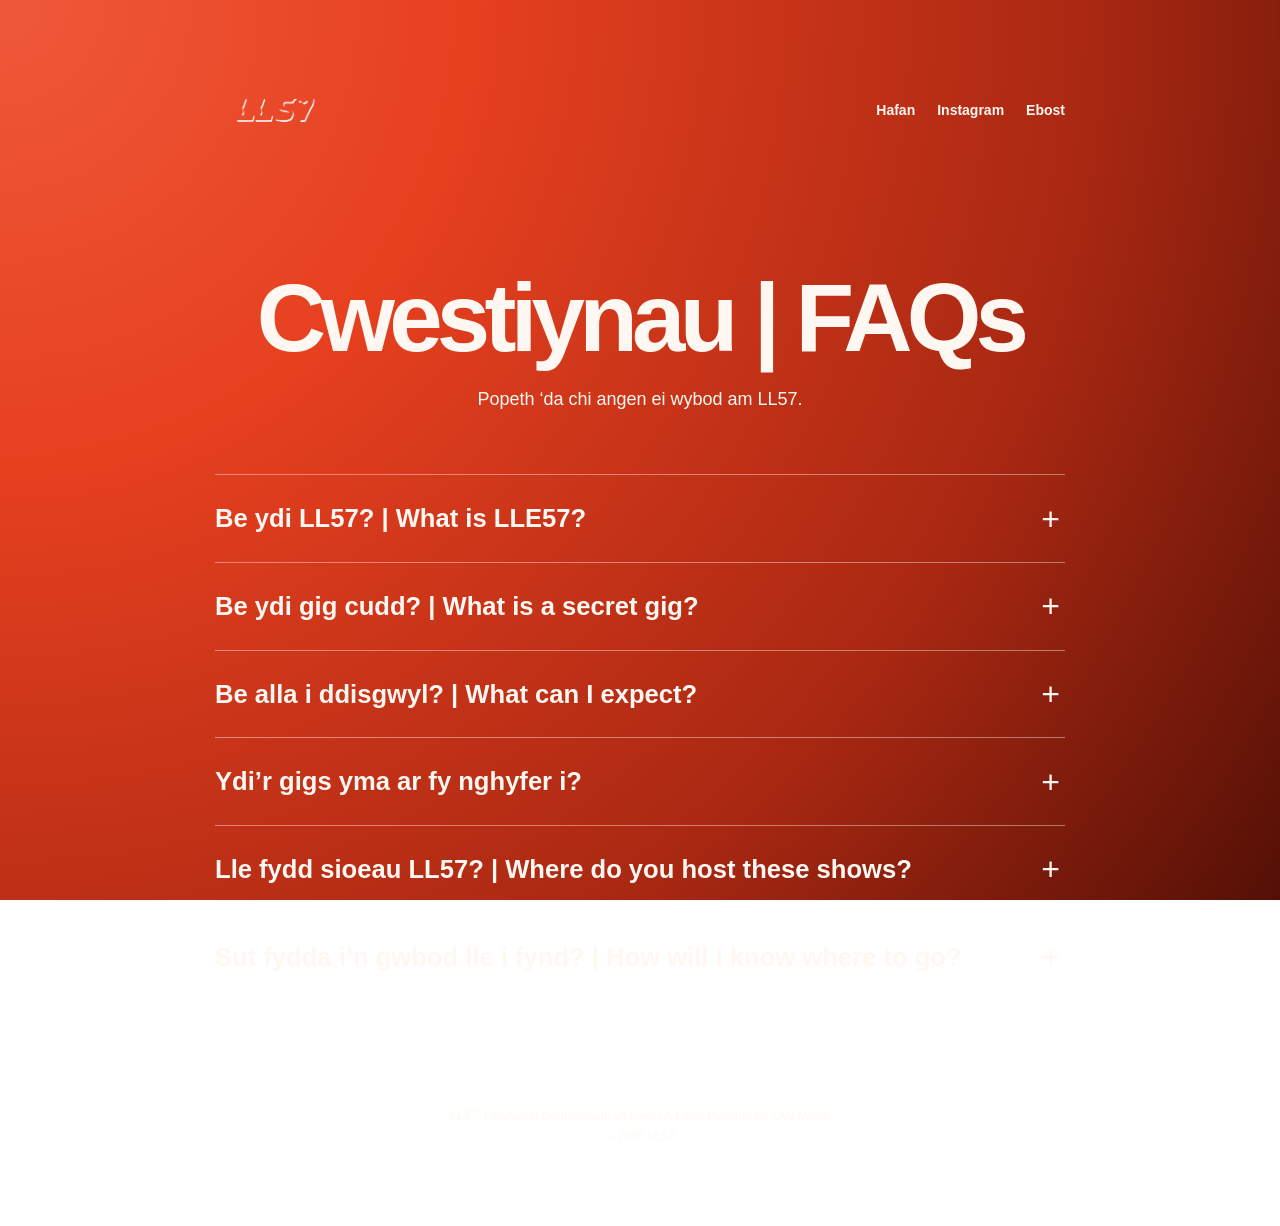
==== faqs.html @ 4fb90698 "Create faqs.html" ====
<!DOCTYPE html>
<html lang="cy">
<head>
  <meta charset="UTF-8" />
  <meta name="viewport" content="width=device-width, initial-scale=1.0" />

  <title>Cwestiynau | FAQs — LL57</title>

  <style>
    :root {
      --orange: #e6401f;
      --cream: #fff8f2;
      --dark: #171717;
    }

    * {
      box-sizing: border-box;
    }

    html {
      scroll-behavior: smooth;
    }

    body {
      margin: 0;
      min-height: 100vh;
      font-family: Arial, Helvetica, sans-serif;
      color: var(--cream);

      background:
        radial-gradient(
          circle at top left,
          #ef593a 0%,
          #e6401f 30%,
          #a92812 70%,
          #541006 100%
        );

      background-attachment: fixed;
    }

    .page {
      width: min(100% - 40px, 850px);
      margin: 0 auto;
      padding: 35px 0 80px;
    }

    /* HEADER */

    header {
      display: flex;
      justify-content: space-between;
      align-items: center;
      gap: 30px;
      margin-bottom: 90px;
    }

    .logo img {
      width: 120px;
      height: auto;
      display: block;
    }

    nav {
  margin-left: auto;
  display: flex;
  gap: 22px;
  align-items: center;
  flex-wrap: wrap;
  justify-content: flex-end;
}

    nav a {
      color: var(--cream);
      text-decoration: none;
      font-size: 14px;
      font-weight: bold;
    }

    nav a:hover {
      text-decoration: underline;
    }

    .language-divider {
  width: 40px;
  height: 1px;
  background: rgba(255, 255, 255, 0.5);
  margin: 25px 0;
}

    /* TITLE */

    .intro {
      text-align: center;
      margin-bottom: 60px;
    }

    h1 {
      margin: 0;
      font-size: clamp(3rem, 8vw, 6rem);
      line-height: 0.9;
      letter-spacing: -0.06em;
    }

    .intro p {
      margin: 24px auto 0;
      max-width: 600px;
      font-size: 18px;
      line-height: 1.6;
    }

    /* FAQs */

    .faq-list {
      border-top: 1px solid rgba(255, 255, 255, 0.4);
    }

    details {
      border-bottom: 1px solid rgba(255, 255, 255, 0.4);
    }

    summary {
      position: relative;
      padding: 28px 50px 28px 0;
      cursor: pointer;
      list-style: none;

      font-size: clamp(1.25rem, 3vw, 1.6rem);
      line-height: 1.2;
      font-weight: bold;
    }

    summary::-webkit-details-marker {
      display: none;
    }

    summary::after {
      content: "+";
      position: absolute;
      right: 5px;
      top: 50%;
      transform: translateY(-50%);
      font-size: 32px;
      font-weight: normal;
    }

    details[open] summary::after {
      content: "−";
    }

    .answer {
      padding: 0 50px 30px 0;
      max-width: 720px;
      font-size: 17px;
      line-height: 1.65;
    }

    .answer p {
      margin: 0 0 18px;
    }

    .answer p:last-child {
      margin-bottom: 0;
    }

    .answer a {
      color: var(--cream);
      font-weight: bold;
      text-decoration: underline;
      text-underline-offset: 3px;
    }

    .small-note {
      font-size: 14px;
      opacity: 0.85;
    }

    /* FOOTER */

    footer {
      margin-top: 80px;
      padding-top: 25px;
      border-top: 1px solid rgba(255, 255, 255, 0.3);
      text-align: center;
      font-size: 12px;
      line-height: 1.6;
      opacity: 0.85;
    }

    /* MOBILE */

    @media (max-width: 600px) {
      .page {
        width: min(100% - 30px, 850px);
        padding-top: 25px;
      }

      header {
        align-items: flex-start;
        margin-bottom: 65px;
      }

      .logo img {
        width: 95px;
      }

      nav {
        gap: 12px 18px;
      }

      nav a {
        font-size: 12px;
      }

      .intro {
        margin-bottom: 45px;
      }

      .answer {
        padding-right: 15px;
      }
    }
  </style>
</head>

<body>

  <div class="page">

    <header>

      <a class="logo" href="index.html">
        <img src="LL57gwyn.png" alt="LL57">
      </a>

      <nav>
        <a href="index.html">Hafan</a>

        <a
          href="https://www.instagram.com/_ll57_/"
          target="_blank"
          rel="noopener noreferrer"
        >
          Instagram
        </a>

        <a href="mailto:ll57bangor@gmail.com">
          Ebost
        </a>
      </nav>

    </header>


    <main>

      <section class="intro">

        <h1>Cwestiynau | FAQs </h1>

        <p>
          Popeth ‘da chi angen ei wybod am LL57.
        </p>

      </section>


      <section class="faq-list">


        <details>

          <summary>Be ydi LL57? | What is LLE57? </summary>

          <div class="answer">

            <p>
              Cyfres newydd o gigs cudd, wedi’i threfnu gan hyrwyddwyr
              lleol, LL57, yn ardal côd post LL57 (yn amlwg).
            </p>

            <div class="language-divider"></div>
            
            <p>
              A new series by promoters LL57, presenting “secret gigs” somewhere in the postcode LL57 (obviously!)
            </p>

          </div>

        </details>


        <details>

          <summary>Be ydi gig cudd? | What is a secret gig?</summary>

          <div class="answer">

            <p>
              Gig gyda lleoliad cyfrinachol.*
            </p>

            <p>
              Bydd ein gigs yn cael eu cyhoeddi gyda dyddiad,
              artistiaid ac amser yn unig, a chaiff yr union leoliad
              ei ddatgelu yn nes at y gig.
            </p>

            <p class="small-note">
              *Bydd ardal gyffredinol y gig yn cael ei datgelu gyda’r
              cyhoeddiad er mwyn gwneud cynlluniau teithio’n haws
              (gan bod Uber heb gyrraedd LL57 eto!).
            </p>

            <div class="language-divider"></div>

            <p>
             Gigs where the location is secret*
            </p>

            <p>
              Our gigs will be announced with the date, time and artists only, the exact location will be disclosed later on.
            </p>

            <p class="small-note">
              *The general area of the event will be given alongside the announcement, to make travel plans easier (until Ubers arrive at LL57!).
            </p>

          </div>

        </details>


        <details>

          <summary>Be alla i ddisgwyl? | What can I expect?</summary>

          <div class="answer">

            <p>
              Bydd pob gig yn unigryw, mewn lleoliadau annisgwyl - ella bydd rhai yn gyfarwydd i chi, ond ddim o reidrwydd fel lleoliad cerddoriaeth.

            <div class="language-divider"></div>

            <p>
              Every gig will be unique, in unexpected locations - some will be familiar to you, but not as gig venues.
            </p>

          </div>

        </details>


        <details>

          <summary>Ydi’r gigs yma ar fy nghyfer i?</summary>

          <div class="answer">

            <p>
              Ma croeso i bawb yng gigs LL57.
            </p>

            <p>
              Os ‘da chi’n ffans o gerddoriaeth, perfformiadau intimate,
              a chyfle i gael gwrando’n iawn, dyma’r digwyddiad i chi.
            </p>

            <div class="language-divider"></div>

            <p>
              Everyone is welcomed at a LLE57 gig.
            </p>

            <p>
              If you’re a fan of music, intimate performances, a chance to properly listen, this is the event for you.
            </p>

          </div>

        </details>


        <details>

          <summary>Lle fydd sioeau LL57? | Where do you host these shows?</summary>

          <div class="answer">

            <p>
              Yn dechnegol, gall unrhyw le yn yr ardal fod yn lleoliad
              i un o’n gigs. Hen adeiladau, cestyll, lan môr, neu hyd yn
              oed ardd gefn.
            </p>

            <p>
              Rhywle diddorol ‘di dod i’r meddwl fysa’n dda ar gyfer gig?
              Gadwch ni wybod —
              <a href="mailto:ll57bangor@gmail.com">
                ebostiwch ni ar ll57bangor@gmail.com
              </a>.
            </p>

            <div class="language-divider"></div>

            <p>
              Technically, anywhere in the area could be a location for one of our gigs. Castles, chapels, the beach, even a back garden.
            </p>

            <p>
              Anywhere interesting pop into your mind? Let us know, we might hold an event there -
              <a href="mailto:ll57bangor@gmail.com">
                email us at ll57bangor@gmail.com
              </a>.
            </p>

          </div>

        </details>


        <details>

          <summary>Sut fydda i’n gwbod lle i fynd? | How will I know where to go?</summary>

          <div class="answer">

            <p>
              Ar ôl prynu tocyn, bydd ebost yn eich cyrraedd yn
              datgelu’r lleoliad rai dyddiau cyn y digwyddiad.
            </p>

            <p>
              Wrth reswm, os oes unrhyw gwestiynau hygyrchedd neu
              gynlluniau teithio’n dibynnu ar leoliad y digwyddiad,
              mae croeso i chi ein
              <a href="mailto:ll57bangor@gmail.com">ebostio unrhyw bryd</a>
              — ‘da ni’n trystio chi i gadw’r gyfrinach.
            </p>

            <div class="language-divider"></div>

            <p>
              After buying a ticket, you will receive an email disclosing the location a few days in advance. 
            </p>

            <p>
               If you have any accessibility questions or concerns, or travel plans
  that depend on the location, you're welcome to
              <a href="mailto:ll57bangor@gmail.com">email us</a>
              and ask for more info - we trust you to keep the secret.
            </p>

          </div>

        </details>


      </section>

    </main>


    <footer>
      LL57: Llwyfannu Cerddoriaeth yn Lleol |
      A Local Platform for Live Music
      <br>
      © <span id="year"></span> LL57
    </footer>

  </div>


  <script>
    document.querySelector("#year").textContent =
      new Date().getFullYear();
  </script>

</body>
</html>
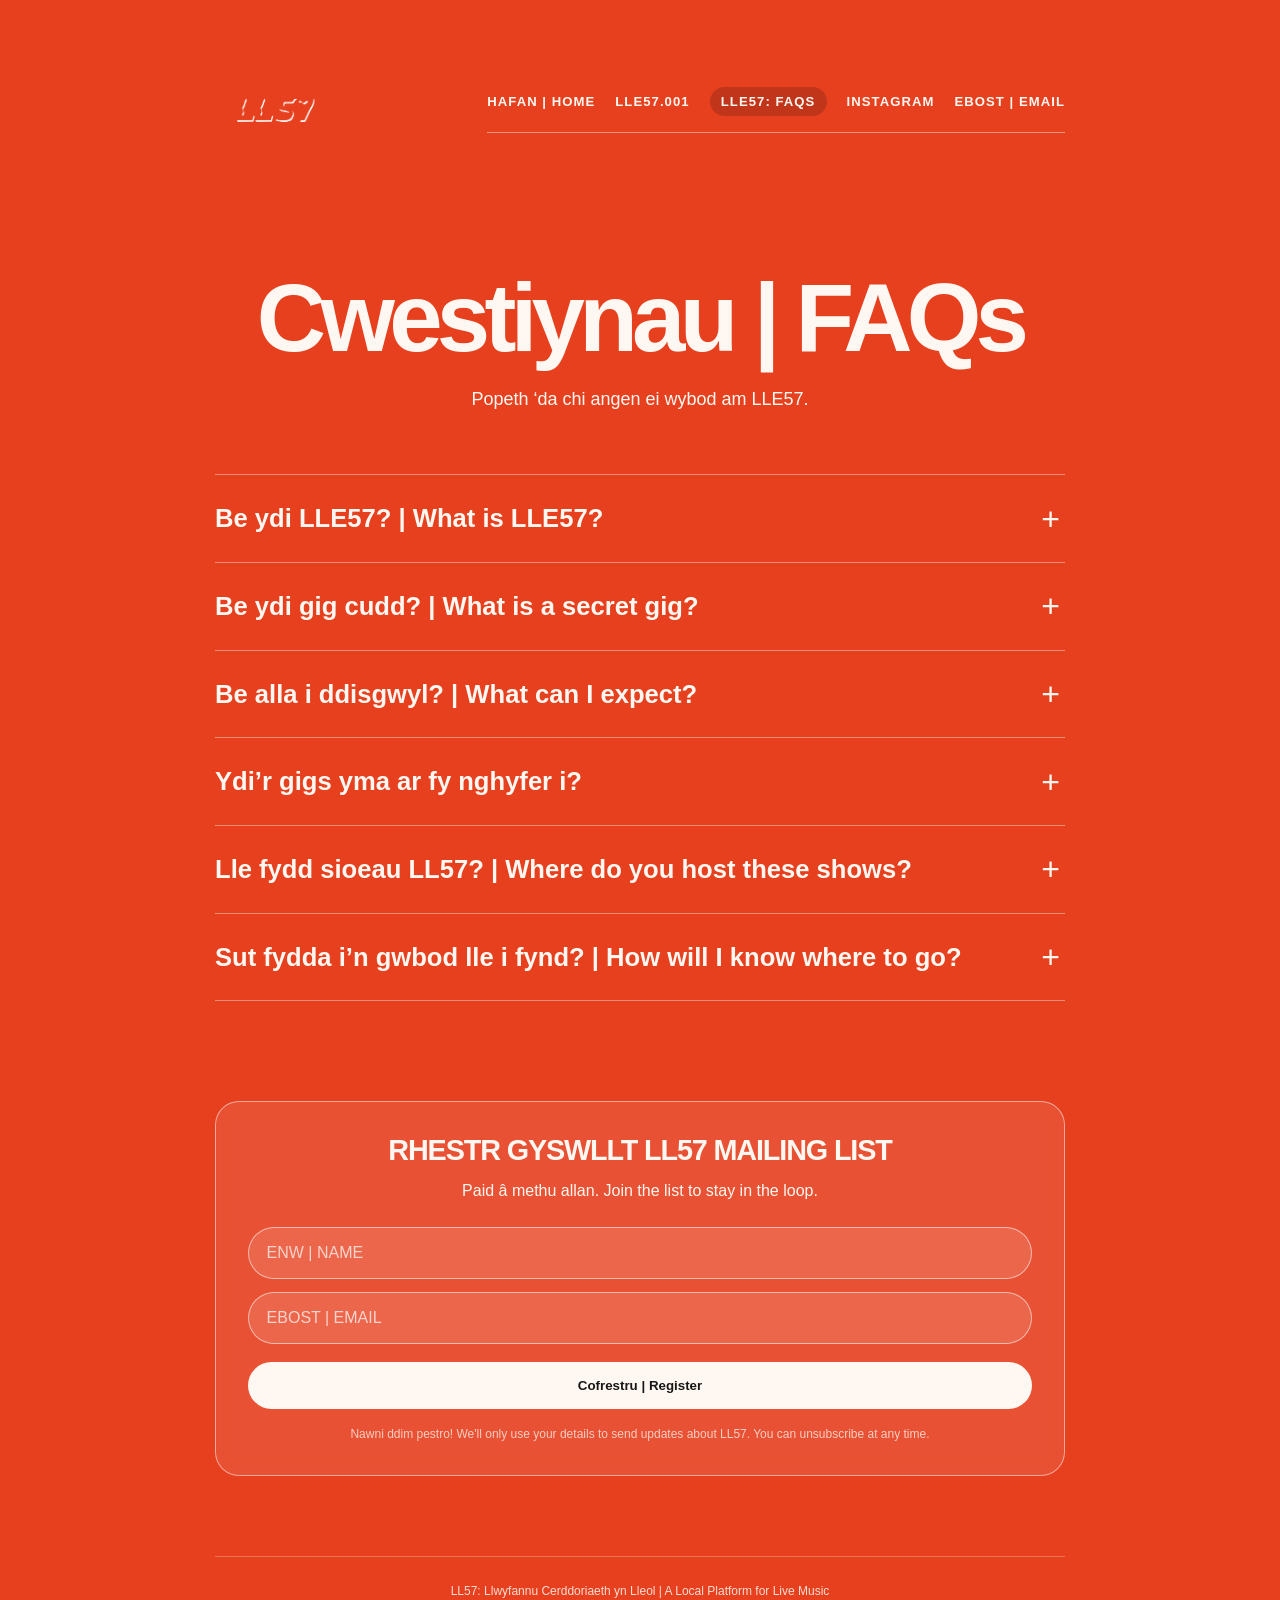
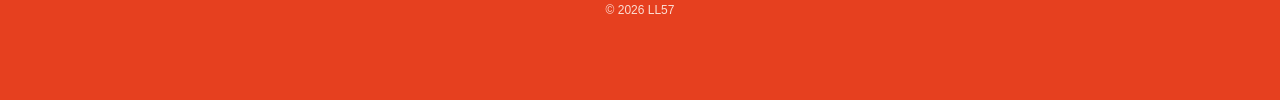
==== commit b29c9836: "Update faqs.html" ====
--- a/faqs.html
+++ b/faqs.html
@@ -22,22 +22,13 @@
     }
 
     body {
-      margin: 0;
-      min-height: 100vh;
-      font-family: Arial, Helvetica, sans-serif;
-      color: var(--cream);
-
-      background:
-        radial-gradient(
-          circle at top left,
-          #ef593a 0%,
-          #e6401f 30%,
-          #a92812 70%,
-          #541006 100%
-        );
-
-      background-attachment: fixed;
-    }
+  margin: 0;
+  min-height: 100vh;
+  font-family: "Helvetica Neue", Helvetica, Arial, sans-serif;
+  color: var(--cream);
+  background: var(--orange);
+  background-attachment: fixed;
+}
 
     .page {
       width: min(100% - 40px, 850px);
@@ -64,22 +55,39 @@
     nav {
   margin-left: auto;
   display: flex;
-  gap: 22px;
   align-items: center;
+  justify-content: flex-end;
   flex-wrap: wrap;
-  justify-content: flex-end;
-}
-
-    nav a {
-      color: var(--cream);
-      text-decoration: none;
-      font-size: 14px;
-      font-weight: bold;
-    }
-
-    nav a:hover {
-      text-decoration: underline;
-    }
+  gap: 1.25rem;
+
+  padding-bottom: 1rem;
+  border-bottom: 1px solid rgba(255, 255, 255, 0.45);
+
+  font-size: 0.82rem;
+  font-weight: 700;
+  letter-spacing: 0.08em;
+  text-transform: uppercase;
+}
+
+nav a {
+  color: var(--cream);
+  text-decoration: none;
+}
+
+nav a:hover {
+  text-decoration: underline;
+  text-underline-offset: 0.3rem;
+}
+
+nav a.active {
+  background: rgba(0, 0, 0, 0.16);
+  padding: 0.45rem 0.7rem;
+  border-radius: 999px;
+}
+
+nav a.active:hover {
+  text-decoration: none;
+}
 
     .language-divider {
   width: 40px;
@@ -220,6 +228,99 @@
         padding-right: 15px;
       }
     }
+
+    /* MAILING LIST */
+
+.mailing-section {
+  width: min(100%, 850px);
+  margin: 100px auto 0;
+  text-align: center;
+}
+
+.mailing-section > h2 {
+  margin: 0 0 2rem;
+  font-size: clamp(3rem, 7vw, 5rem);
+  line-height: 0.9;
+  letter-spacing: -0.06em;
+  text-transform: uppercase;
+}
+
+.signup {
+  padding: 2rem;
+  border: 1px solid rgba(255, 255, 255, 0.5);
+  border-radius: 1.5rem;
+  background: rgba(255, 255, 255, 0.09);
+  backdrop-filter: blur(8px);
+}
+
+.signup h3 {
+  margin: 0 0 0.75rem;
+  font-size: 1.8rem;
+  letter-spacing: -0.04em;
+}
+
+.signup p {
+  margin: 0 0 1.5rem;
+  line-height: 1.5;
+}
+
+.form-group {
+  margin-bottom: 0.8rem;
+}
+
+label {
+  position: absolute;
+  width: 1px;
+  height: 1px;
+  overflow: hidden;
+  clip: rect(0, 0, 0, 0);
+}
+
+input {
+  width: 100%;
+  padding: 1rem 1.1rem;
+  border: 1px solid rgba(255, 255, 255, 0.55);
+  border-radius: 999px;
+  outline: none;
+  background: rgba(255, 255, 255, 0.12);
+  color: white;
+  font: inherit;
+}
+
+input::placeholder {
+  color: rgba(255, 255, 255, 0.72);
+}
+
+input:focus {
+  border-color: white;
+  background: rgba(255, 255, 255, 0.18);
+}
+
+.submit-button {
+  width: 100%;
+  margin-top: 0.3rem;
+  padding: 1rem 1.25rem;
+  border: 0;
+  border-radius: 999px;
+  background: var(--cream);
+  color: var(--dark);
+  font-weight: 800;
+  cursor: pointer;
+  transition: transform 0.2s ease, background 0.2s ease;
+}
+
+.submit-button:hover {
+  transform: translateY(-2px);
+  background: white;
+}
+
+.privacy-note {
+  margin-top: 1rem !important;
+  margin-bottom: 0 !important;
+  font-size: 0.75rem;
+  opacity: 0.75;
+}
+
   </style>
 </head>
 
@@ -234,7 +335,15 @@
       </a>
 
       <nav>
-        <a href="index.html">Hafan</a>
+        <a href="index.html">HAFAN | HOME</a>
+
+        <a href="gig-001.html">
+    LLE57.001
+  </a>
+
+        <a class="active" href="faqs.html">
+    LLE57: FAQs
+  </a>
 
         <a
           href="https://www.instagram.com/_ll57_/"
@@ -245,7 +354,7 @@
         </a>
 
         <a href="mailto:ll57bangor@gmail.com">
-          Ebost
+          EBOST | EMAIL
         </a>
       </nav>
 
@@ -259,7 +368,7 @@
         <h1>Cwestiynau | FAQs </h1>
 
         <p>
-          Popeth ‘da chi angen ei wybod am LL57.
+          Popeth ‘da chi angen ei wybod am LLE57.
         </p>
 
       </section>
@@ -270,7 +379,7 @@
 
         <details>
 
-          <summary>Be ydi LL57? | What is LLE57? </summary>
+          <summary>Be ydi LLE57? | What is LLE57? </summary>
 
           <div class="answer">
 
@@ -460,6 +569,58 @@
 
     </main>
 
+    <section class="mailing-section">
+
+  <form
+    class="signup"
+    action="https://formspree.io/f/xaqrrwzo"
+    method="POST"
+  >
+
+    <h3>RHESTR GYSWLLT LL57 MAILING LIST</h3>
+
+    <p>
+      Paid â methu allan. Join the list to stay in the loop.
+    </p>
+
+    <div class="form-group">
+      <label for="name">ENW | NAME</label>
+
+      <input
+        id="name"
+        name="name"
+        type="text"
+        placeholder="ENW | NAME"
+        autocomplete="name"
+        required
+      />
+    </div>
+
+    <div class="form-group">
+      <label for="email">EBOST | EMAIL</label>
+
+      <input
+        id="email"
+        name="email"
+        type="email"
+        placeholder="EBOST | EMAIL"
+        autocomplete="email"
+        required
+      />
+    </div>
+
+    <button class="submit-button" type="submit">
+      Cofrestru | Register
+    </button>
+
+    <p class="privacy-note">
+      Nawni ddim pestro! We'll only use your details to send
+      updates about LL57. You can unsubscribe at any time.
+    </p>
+
+  </form>
+
+</section>
 
     <footer>
       LL57: Llwyfannu Cerddoriaeth yn Lleol |
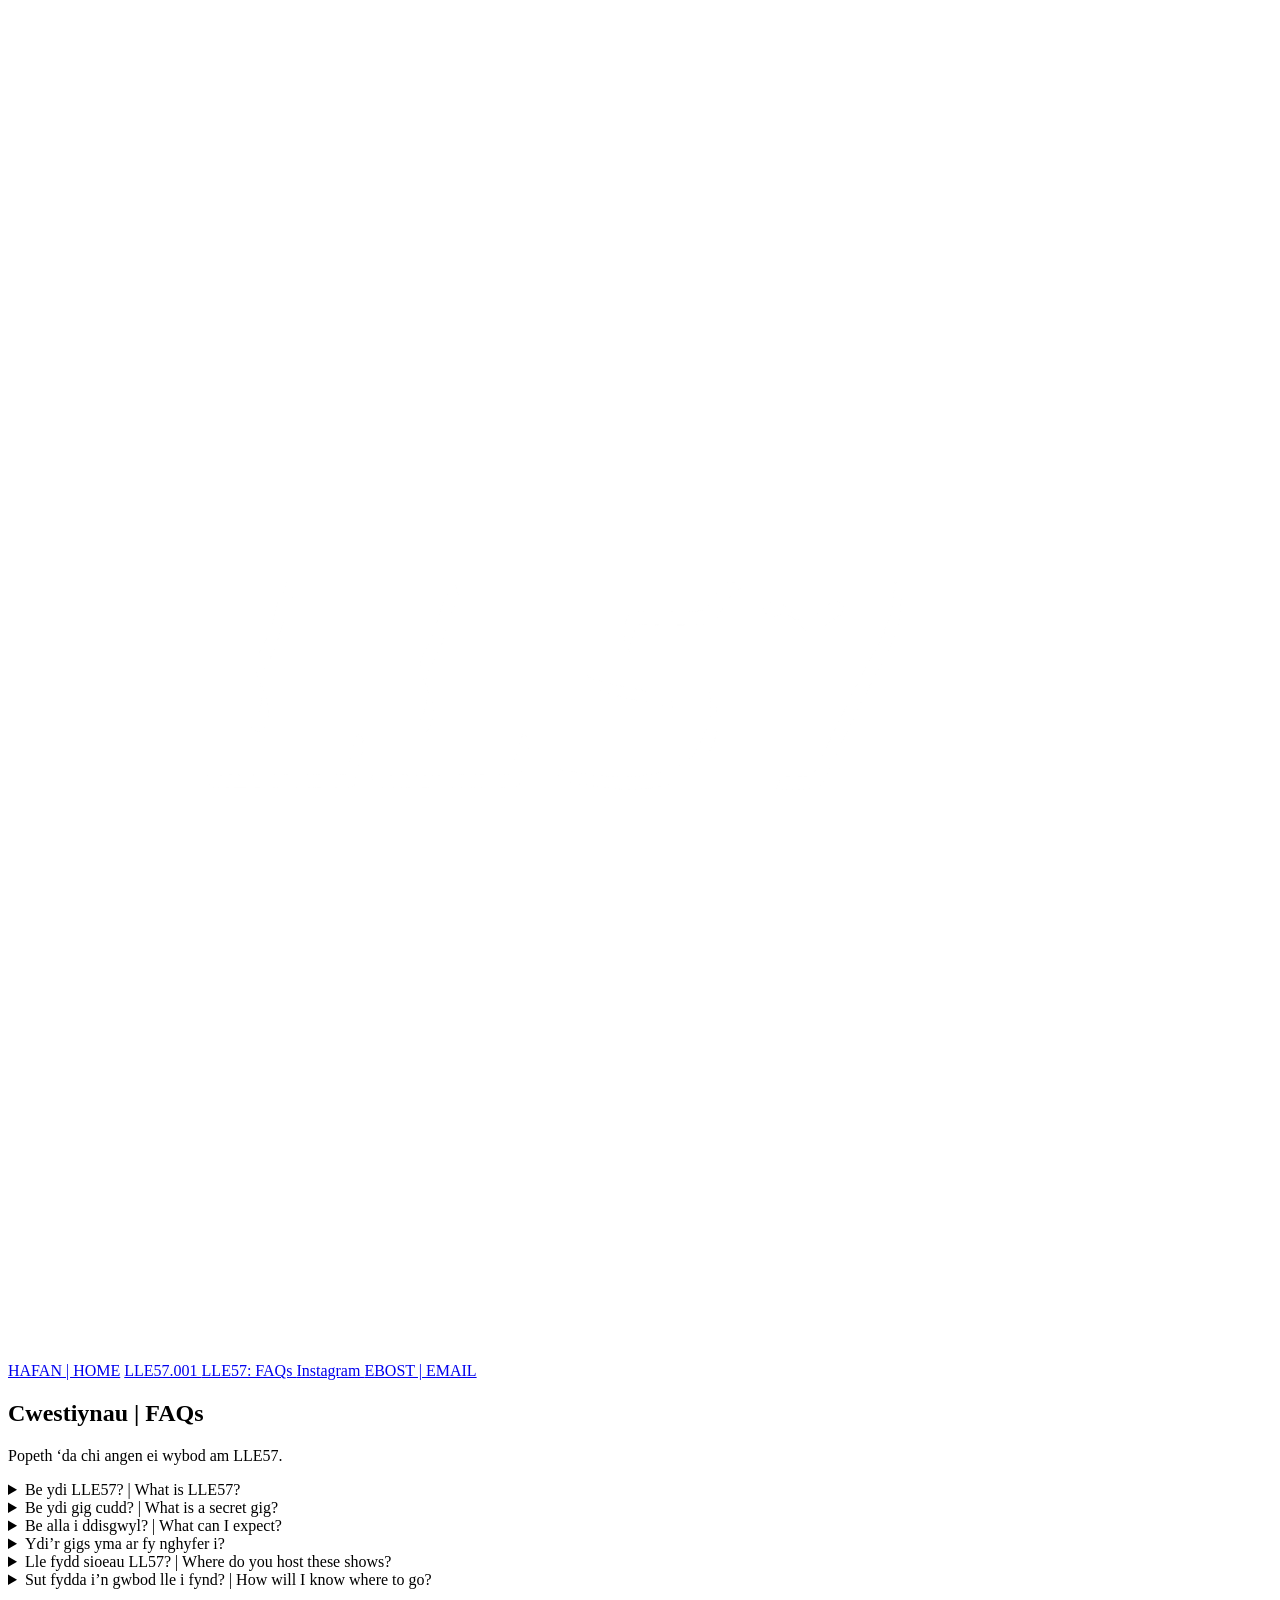
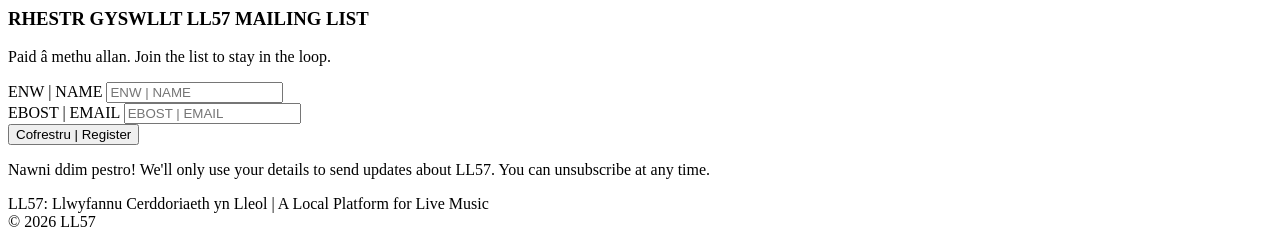
==== commit 5bda6139: "Update faqs.html" ====
--- a/faqs.html
+++ b/faqs.html
@@ -6,335 +6,21 @@
 
   <title>Cwestiynau | FAQs — LL57</title>
 
-  <style>
-    :root {
-      --orange: #e6401f;
-      --cream: #fff8f2;
-      --dark: #171717;
-    }
-
-    * {
-      box-sizing: border-box;
-    }
-
-    html {
-      scroll-behavior: smooth;
-    }
-
-    body {
-  margin: 0;
-  min-height: 100vh;
-  font-family: "Helvetica Neue", Helvetica, Arial, sans-serif;
-  color: var(--cream);
-  background: var(--orange);
-  background-attachment: fixed;
-}
-
-    .page {
-      width: min(100% - 40px, 850px);
-      margin: 0 auto;
-      padding: 35px 0 80px;
-    }
-
-    /* HEADER */
-
-    header {
-      display: flex;
-      justify-content: space-between;
-      align-items: center;
-      gap: 30px;
-      margin-bottom: 90px;
-    }
-
-    .logo img {
-      width: 120px;
-      height: auto;
-      display: block;
-    }
-
-    nav {
-  margin-left: auto;
-  display: flex;
-  align-items: center;
-  justify-content: flex-end;
-  flex-wrap: wrap;
-  gap: 1.25rem;
-
-  padding-bottom: 1rem;
-  border-bottom: 1px solid rgba(255, 255, 255, 0.45);
-
-  font-size: 0.82rem;
-  font-weight: 700;
-  letter-spacing: 0.08em;
-  text-transform: uppercase;
-}
-
-nav a {
-  color: var(--cream);
-  text-decoration: none;
-}
-
-nav a:hover {
-  text-decoration: underline;
-  text-underline-offset: 0.3rem;
-}
-
-nav a.active {
-  background: rgba(0, 0, 0, 0.16);
-  padding: 0.45rem 0.7rem;
-  border-radius: 999px;
-}
-
-nav a.active:hover {
-  text-decoration: none;
-}
-
-    .language-divider {
-  width: 40px;
-  height: 1px;
-  background: rgba(255, 255, 255, 0.5);
-  margin: 25px 0;
-}
-
-    /* TITLE */
-
-    .intro {
-      text-align: center;
-      margin-bottom: 60px;
-    }
-
-    h1 {
-      margin: 0;
-      font-size: clamp(3rem, 8vw, 6rem);
-      line-height: 0.9;
-      letter-spacing: -0.06em;
-    }
-
-    .intro p {
-      margin: 24px auto 0;
-      max-width: 600px;
-      font-size: 18px;
-      line-height: 1.6;
-    }
-
-    /* FAQs */
-
-    .faq-list {
-      border-top: 1px solid rgba(255, 255, 255, 0.4);
-    }
-
-    details {
-      border-bottom: 1px solid rgba(255, 255, 255, 0.4);
-    }
-
-    summary {
-      position: relative;
-      padding: 28px 50px 28px 0;
-      cursor: pointer;
-      list-style: none;
-
-      font-size: clamp(1.25rem, 3vw, 1.6rem);
-      line-height: 1.2;
-      font-weight: bold;
-    }
-
-    summary::-webkit-details-marker {
-      display: none;
-    }
-
-    summary::after {
-      content: "+";
-      position: absolute;
-      right: 5px;
-      top: 50%;
-      transform: translateY(-50%);
-      font-size: 32px;
-      font-weight: normal;
-    }
-
-    details[open] summary::after {
-      content: "−";
-    }
-
-    .answer {
-      padding: 0 50px 30px 0;
-      max-width: 720px;
-      font-size: 17px;
-      line-height: 1.65;
-    }
-
-    .answer p {
-      margin: 0 0 18px;
-    }
-
-    .answer p:last-child {
-      margin-bottom: 0;
-    }
-
-    .answer a {
-      color: var(--cream);
-      font-weight: bold;
-      text-decoration: underline;
-      text-underline-offset: 3px;
-    }
-
-    .small-note {
-      font-size: 14px;
-      opacity: 0.85;
-    }
-
-    /* FOOTER */
-
-    footer {
-      margin-top: 80px;
-      padding-top: 25px;
-      border-top: 1px solid rgba(255, 255, 255, 0.3);
-      text-align: center;
-      font-size: 12px;
-      line-height: 1.6;
-      opacity: 0.85;
-    }
-
-    /* MOBILE */
-
-    @media (max-width: 600px) {
-      .page {
-        width: min(100% - 30px, 850px);
-        padding-top: 25px;
-      }
-
-      header {
-        align-items: flex-start;
-        margin-bottom: 65px;
-      }
-
-      .logo img {
-        width: 95px;
-      }
-
-      nav {
-        gap: 12px 18px;
-      }
-
-      nav a {
-        font-size: 12px;
-      }
-
-      .intro {
-        margin-bottom: 45px;
-      }
-
-      .answer {
-        padding-right: 15px;
-      }
-    }
-
-    /* MAILING LIST */
-
-.mailing-section {
-  width: min(100%, 850px);
-  margin: 100px auto 0;
-  text-align: center;
-}
-
-.mailing-section > h2 {
-  margin: 0 0 2rem;
-  font-size: clamp(3rem, 7vw, 5rem);
-  line-height: 0.9;
-  letter-spacing: -0.06em;
-  text-transform: uppercase;
-}
-
-.signup {
-  padding: 2rem;
-  border: 1px solid rgba(255, 255, 255, 0.5);
-  border-radius: 1.5rem;
-  background: rgba(255, 255, 255, 0.09);
-  backdrop-filter: blur(8px);
-}
-
-.signup h3 {
-  margin: 0 0 0.75rem;
-  font-size: 1.8rem;
-  letter-spacing: -0.04em;
-}
-
-.signup p {
-  margin: 0 0 1.5rem;
-  line-height: 1.5;
-}
-
-.form-group {
-  margin-bottom: 0.8rem;
-}
-
-label {
-  position: absolute;
-  width: 1px;
-  height: 1px;
-  overflow: hidden;
-  clip: rect(0, 0, 0, 0);
-}
-
-input {
-  width: 100%;
-  padding: 1rem 1.1rem;
-  border: 1px solid rgba(255, 255, 255, 0.55);
-  border-radius: 999px;
-  outline: none;
-  background: rgba(255, 255, 255, 0.12);
-  color: white;
-  font: inherit;
-}
-
-input::placeholder {
-  color: rgba(255, 255, 255, 0.72);
-}
-
-input:focus {
-  border-color: white;
-  background: rgba(255, 255, 255, 0.18);
-}
-
-.submit-button {
-  width: 100%;
-  margin-top: 0.3rem;
-  padding: 1rem 1.25rem;
-  border: 0;
-  border-radius: 999px;
-  background: var(--cream);
-  color: var(--dark);
-  font-weight: 800;
-  cursor: pointer;
-  transition: transform 0.2s ease, background 0.2s ease;
-}
-
-.submit-button:hover {
-  transform: translateY(-2px);
-  background: white;
-}
-
-.privacy-note {
-  margin-top: 1rem !important;
-  margin-bottom: 0 !important;
-  font-size: 0.75rem;
-  opacity: 0.75;
-}
-
-  </style>
+    <link rel="stylesheet" href="style.css">
+
 </head>
 
 <body>
 
   <div class="page">
 
-    <header>
-
-      <a class="logo" href="index.html">
-        <img src="LL57gwyn.png" alt="LL57">
-      </a>
-
-      <nav>
+    <header class="top-bar">
+
+  <a class="logo" href="index.html">
+    <img src="LL57gwyn.png" alt="LL57">
+  </a>
+
+  <nav class="social-links" aria-label="Navigation">
         <a href="index.html">HAFAN | HOME</a>
 
         <a href="gig-001.html">
